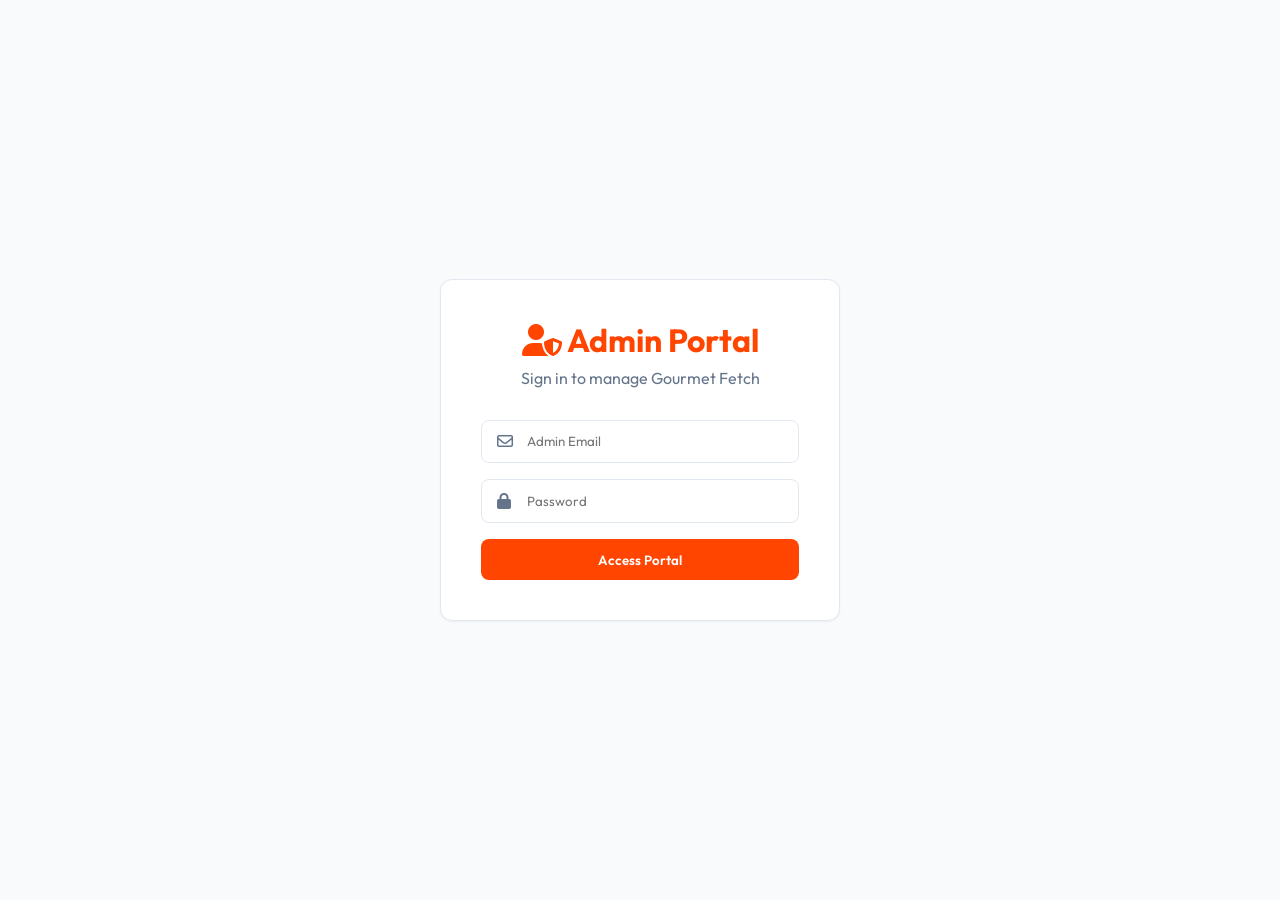
==== admin_static/index.html @ ddbc5dfc "Codes" ====
<!DOCTYPE html>
<html lang="en">

<head>
    <meta charset="UTF-8">
    <meta name="viewport" content="width=device-width, initial-scale=1.0">
    <title>Gourmet Admin Portal</title>
    <link href="https://fonts.googleapis.com/css2?family=Outfit:wght@300;400;500;600;700&display=swap" rel="stylesheet">
    <link rel="stylesheet" href="https://cdnjs.cloudflare.com/ajax/libs/font-awesome/6.4.0/css/all.min.css">
    <link rel="stylesheet" href="style.css">
</head>

<body>
    <!-- Login View -->
    <div id="login-view" class="view active">
        <div class="login-wrapper">
            <div class="card login-card">
                <div class="logo">
                    <i class="fa-solid fa-user-shield"></i> Admin Portal
                </div>
                <p class="subtitle">Sign in to manage Gourmet Fetch</p>
                <form id="adminLoginForm">
                    <div class="input-group">
                        <i class="fa-regular fa-envelope"></i>
                        <input type="email" id="adminEmail" placeholder="Admin Email" required>
                    </div>
                    <div class="input-group">
                        <i class="fa-solid fa-lock"></i>
                        <input type="password" id="adminPassword" placeholder="Password" required>
                    </div>
                    <button type="submit" class="primary-btn">Access Portal</button>
                </form>
            </div>
        </div>
    </div>

    <!-- Dashboard Layout -->
    <div id="dashboard-view" class="view">
        <div class="dashboard-layout">
            <!-- Sidebar -->
            <aside class="sidebar">
                <div class="sidebar-header">
                    <i class="fa-solid fa-utensils"></i> Gourmet
                </div>
                <nav class="sidebar-nav">
                    <ul>
                        <li>
                            <a href="#" class="tab-link active" data-tab="analytics" onclick="switchTab('analytics')">
                                <i class="fa-solid fa-chart-pie"></i> Analytics
                            </a>
                        </li>
                        <li>
                            <a href="#" class="tab-link" data-tab="orders" onclick="switchTab('orders')">
                                <i class="fa-solid fa-clipboard-list"></i> Orders
                            </a>
                        </li>
                        <li>
                            <a href="#" class="tab-link" data-tab="menu" onclick="switchTab('menu')">
                                <i class="fa-solid fa-burger"></i> Menu Items
                            </a>
                        </li>
                    </ul>
                </nav>
                <div class="sidebar-footer">
                    <button class="logout-btn" onclick="adminLogout()">
                        <i class="fa-solid fa-right-from-bracket"></i> Logout
                    </button>
                </div>
            </aside>

            <!-- Main Content Area -->
            <main class="main-content">
                <header class="topbar">
                    <h1 id="pageTitle">Dashboard Analytics</h1>
                    <div class="user-profile">
                        <span class="user-name"><i class="fa-solid fa-user-circle"></i> Admin User</span>
                    </div>
                </header>

                <div class="content-body">
                    <!-- Analytics Tab -->
                    <div id="tab-analytics" class="tab-content active">
                        <div class="stats-grid">
                            <div class="stat-card border-primary">
                                <h3>Total Revenue</h3>
                                <div class="stat-value">₹<span id="statRevenue">0</span></div>
                            </div>
                            <div class="stat-card border-blue">
                                <h3>Total Orders</h3>
                                <div class="stat-value" id="statOrders">0</div>
                            </div>
                            <div class="stat-card border-yellow">
                                <h3>Pending Orders</h3>
                                <div class="stat-value" id="statPending">0</div>
                            </div>
                            <div class="stat-card border-green">
                                <h3>Menu Items</h3>
                                <div class="stat-value" id="statItems">0</div>
                            </div>
                        </div>
                    </div>

                    <!-- Orders Tab -->
                    <div id="tab-orders" class="tab-content">
                        <div class="card table-card">
                            <div class="card-header">
                                <h2>Recent Orders</h2>
                                <button class="action-btn" onclick="loadAdminOrders()"><i
                                        class="fa-solid fa-arrows-rotate"></i> Refresh</button>
                            </div>
                            <div class="table-responsive">
                                <table class="admin-table">
                                    <thead>
                                        <tr>
                                            <th>Order ID</th>
                                            <th>Customer</th>
                                            <th>Items</th>
                                            <th>Total</th>
                                            <th>Status</th>
                                            <th>Action</th>
                                        </tr>
                                    </thead>
                                    <tbody id="adminOrdersTableBody">
                                        <!-- Dynamic rows -->
                                    </tbody>
                                </table>
                            </div>
                        </div>
                    </div>

                    <!-- Menu Tab -->
                    <div id="tab-menu" class="tab-content">
                        <div class="menu-layout">
                            <!-- Add/Edit Form -->
                            <div class="menu-form-side">
                                <div class="card sticky-card">
                                    <h2 class="card-title" id="adminFormTitle">Add New Food Item</h2>
                                    <form id="adminFoodForm" class="vertical-form">
                                        <input type="hidden" id="adminFoodId">
                                        <div class="form-group">
                                            <label>Name</label>
                                            <input type="text" id="adminFoodName" required>
                                        </div>
                                        <div class="form-group">
                                            <label>Description</label>
                                            <textarea id="adminFoodDescription"
                                                placeholder="Detailed food description..."></textarea>
                                        </div>
                                        <div class="form-group">
                                            <label>Price (₹)</label>
                                            <input type="number" id="adminFoodPrice" required>
                                        </div>
                                        <div class="form-group">
                                            <label>Food Image</label>
                                            <input type="hidden" id="adminFoodImageUrl">
                                            <div class="upload-zone" id="uploadZone"
                                                onclick="document.getElementById('adminFoodImageFile').click()">
                                                <div class="upload-placeholder" id="uploadPlaceholder">
                                                    <i class="fa-solid fa-cloud-arrow-up"></i>
                                                    <span>Click to upload image</span>
                                                    <small>JPG, PNG, WEBP &mdash; max 30 MB</small>
                                                </div>
                                                <img id="imagePreview" class="upload-preview hidden" alt="Preview">
                                            </div>
                                            <input type="file" id="adminFoodImageFile" accept="image/*"
                                                style="display:none">
                                            <button type="button" class="remove-img-btn hidden" id="removeImageBtn"
                                                onclick="clearImageUpload()">
                                                <i class="fa-solid fa-xmark"></i> Remove image
                                            </button>
                                        </div>
                                        <div class="form-actions">
                                            <button type="submit" id="adminFoodBtn" class="primary-btn"><i
                                                    class="fa-solid fa-plus"></i> Add Food</button>
                                            <button type="button" id="adminFoodCancel" class="secondary-btn hidden"
                                                onclick="resetAdminForm()"><i class="fa-solid fa-xmark"></i>
                                                Cancel</button>
                                        </div>
                                    </form>
                                </div>
                            </div>

                            <!-- Menu Listing -->
                            <div class="menu-list-side">
                                <div class="card table-card">
                                    <div class="card-header">
                                        <h2>Current Menu</h2>
                                    </div>
                                    <div class="table-responsive list-wrapper">
                                        <table class="admin-table">
                                            <thead>
                                                <tr>
                                                    <th>Image</th>
                                                    <th>Details</th>
                                                    <th>Price</th>
                                                    <th style="text-align: right;">Actions</th>
                                                </tr>
                                            </thead>
                                            <tbody id="adminFoodsTableBody">
                                                <!-- Dynamic rows -->
                                            </tbody>
                                        </table>
                                    </div>
                                </div>
                            </div>
                        </div>
                    </div>

                </div>
            </main>
        </div>
    </div>

    <!-- Toast Notification -->
    <div id="toast" class="toast">
        <i class="fa-solid fa-circle-info"></i>
        <span id="toastMsg">Notification</span>
    </div>

    <script src="script.js"></script>
</body>

</html>
---- admin_static/style.css ----
@import url('https://fonts.googleapis.com/css2?family=Outfit:wght@300;400;500;600;700&display=swap');

:root {
    --primary: #FF4500;
    --primary-dark: #E03E00;
    --secondary: #1E293B;
    --sidebar-bg: #0F172A;
    --sidebar-hover: #1E293B;
    --bg-color: #F8FAFC;
    --card-bg: #FFFFFF;
    --text-main: #334155;
    --text-muted: #64748B;
    --border: #E2E8F0;

    --success: #10B981;
    --warning: #F59E0B;
    --danger: #EF4444;
    --info: #3B82F6;

    --shadow-sm: 0 1px 2px 0 rgba(0, 0, 0, 0.05);
    --shadow-md: 0 4px 6px -1px rgba(0, 0, 0, 0.1), 0 2px 4px -1px rgba(0, 0, 0, 0.06);
    --transition: 0.2s ease;
}

* {
    box-sizing: border-box;
    margin: 0;
    padding: 0;
    font-family: 'Outfit', sans-serif;
}

body {
    background-color: var(--bg-color);
    color: var(--text-main);
    overflow-x: hidden;
}

/* Views Setup */
.view {
    display: none;
    opacity: 0;
    transition: opacity var(--transition);
}

.view.active {
    display: block;
    opacity: 1;
}

.hidden {
    display: none !important;
}

/* Login Page */
.login-wrapper {
    min-height: 100vh;
    display: flex;
    align-items: center;
    justify-content: center;
    padding: 1rem;
}

.login-card {
    width: 100%;
    max-width: 400px;
    text-align: center;
    padding: 2.5rem;
}

.logo {
    font-size: 2rem;
    font-weight: 700;
    color: var(--primary);
    margin-bottom: 0.5rem;
}

.subtitle {
    color: var(--text-muted);
    margin-bottom: 2rem;
}

/* Dashboard Layout */
.dashboard-layout {
    display: flex;
    height: 100vh;
    overflow: hidden;
}

/* Sidebar */
.sidebar {
    width: 260px;
    background-color: var(--sidebar-bg);
    color: #F8FAFC;
    display: flex;
    flex-direction: column;
    flex-shrink: 0;
    transition: width var(--transition);
}

.sidebar-header {
    padding: 1.5rem;
    font-size: 1.5rem;
    font-weight: 700;
    border-bottom: 1px solid rgba(255, 255, 255, 0.1);
    display: flex;
    align-items: center;
    gap: 0.8rem;
}

.sidebar-header i {
    color: var(--primary);
}

.sidebar-nav {
    flex-grow: 1;
    padding: 1.5rem 1rem;
    overflow-y: auto;
}

.sidebar-nav ul {
    list-style: none;
}

.sidebar-nav li {
    margin-bottom: 0.5rem;
}

.tab-link {
    display: flex;
    align-items: center;
    gap: 1rem;
    padding: 0.8rem 1rem;
    color: #CBD5E1;
    text-decoration: none;
    border-radius: 8px;
    transition: var(--transition);
    font-weight: 500;
}

.tab-link:hover,
.tab-link.active {
    background-color: var(--sidebar-hover);
    color: #FFFFFF;
}

.tab-link.active {
    border-left: 4px solid var(--primary);
}

.tab-link i {
    width: 1.2rem;
    text-align: center;
}

.sidebar-footer {
    padding: 1rem;
    border-top: 1px solid rgba(255, 255, 255, 0.1);
}

.logout-btn {
    width: 100%;
    display: flex;
    align-items: center;
    gap: 0.8rem;
    padding: 0.8rem 1rem;
    background: transparent;
    border: none;
    color: #CBD5E1;
    cursor: pointer;
    font-size: 1rem;
    font-weight: 500;
    border-radius: 8px;
    transition: var(--transition);
}

.logout-btn:hover {
    background-color: rgba(239, 68, 68, 0.1);
    color: var(--danger);
}

/* Main Content */
.main-content {
    flex-grow: 1;
    display: flex;
    flex-direction: column;
    overflow-y: auto;
}

.topbar {
    background: var(--card-bg);
    padding: 1.2rem 2rem;
    display: flex;
    justify-content: space-between;
    align-items: center;
    border-bottom: 1px solid var(--border);
    position: sticky;
    top: 0;
    z-index: 10;
}

.topbar h1 {
    font-size: 1.4rem;
    color: var(--text-main);
    font-weight: 600;
}

.user-profile {
    color: var(--text-muted);
    font-weight: 500;
}

.content-body {
    padding: 2rem;
}

.tab-content {
    display: none;
    animation: fadeIn 0.3s ease;
}

.tab-content.active {
    display: block;
}

@keyframes fadeIn {
    from {
        opacity: 0;
    }

    to {
        opacity: 1;
    }
}

/* UI Components */
.card {
    background: var(--card-bg);
    border: 1px solid var(--border);
    border-radius: 12px;
    box-shadow: var(--shadow-sm);
}

/* Forms */
.input-group {
    position: relative;
    margin-bottom: 1rem;
}

.input-group i {
    position: absolute;
    left: 1rem;
    top: 50%;
    transform: translateY(-50%);
    color: var(--text-muted);
}

.input-group input {
    width: 100%;
    padding: 0.8rem 1rem 0.8rem 2.8rem;
    border: 1px solid var(--border);
    border-radius: 8px;
    outline: none;
    transition: var(--transition);
}

.input-group input:focus {
    border-color: var(--primary);
    box-shadow: 0 0 0 3px rgba(255, 69, 0, 0.1);
}

.vertical-form .form-group {
    margin-bottom: 1rem;
}

.vertical-form label {
    display: block;
    margin-bottom: 0.4rem;
    font-size: 0.9rem;
    font-weight: 500;
    color: var(--text-main);
}

.vertical-form input,
.vertical-form select,
.vertical-form textarea {
    width: 100%;
    padding: 0.7rem;
    border: 1px solid var(--border);
    border-radius: 8px;
    outline: none;
    background: white;
    font-family: inherit;
    font-size: inherit;
}

.vertical-form textarea {
    min-height: 120px;
    resize: vertical;
    line-height: 1.6;
}

.vertical-form input:focus,
.vertical-form select:focus,
.vertical-form textarea:focus {
    border-color: var(--primary);
}

.form-actions {
    display: flex;
    gap: 0.5rem;
    margin-top: 1.5rem;
}

/* Buttons */
.primary-btn {
    background: var(--primary);
    color: white;
    border: none;
    padding: 0.8rem 1.2rem;
    border-radius: 8px;
    font-weight: 600;
    cursor: pointer;
    transition: var(--transition);
    width: 100%;
    display: inline-flex;
    justify-content: center;
    align-items: center;
    gap: 0.5rem;
}

.primary-btn:hover {
    background: var(--primary-dark);
}

.secondary-btn {
    background: #F1F5F9;
    color: var(--text-main);
    border: 1px solid var(--border);
    padding: 0.8rem 1.2rem;
    border-radius: 8px;
    font-weight: 500;
    cursor: pointer;
    transition: var(--transition);
    display: inline-flex;
    justify-content: center;
    align-items: center;
    gap: 0.5rem;
}

.secondary-btn:hover {
    background: #E2E8F0;
}

.action-btn {
    background: transparent;
    color: var(--primary);
    border: none;
    cursor: pointer;
    font-weight: 500;
}

.action-btn:hover {
    color: var(--primary-dark);
    text-decoration: underline;
}

/* Stats Grid */
.stats-grid {
    display: grid;
    grid-template-columns: repeat(auto-fit, minmax(240px, 1fr));
    gap: 1.5rem;
    margin-bottom: 2rem;
}

.stat-card {
    background: var(--card-bg);
    padding: 1.5rem;
    border-radius: 12px;
    border: 1px solid var(--border);
    box-shadow: var(--shadow-sm);
    border-left: 4px solid var(--border);
}

.stat-card.border-primary {
    border-left-color: var(--primary);
}

.stat-card.border-blue {
    border-left-color: var(--info);
}

.stat-card.border-yellow {
    border-left-color: var(--warning);
}

.stat-card.border-green {
    border-left-color: var(--success);
}

.stat-card h3 {
    font-size: 0.95rem;
    color: var(--text-muted);
    font-weight: 500;
    margin-bottom: 0.5rem;
}

.stat-value {
    font-size: 2.2rem;
    font-weight: 700;
    color: var(--text-main);
}

/* Tables */
.table-card {
    overflow: hidden;
}

.card-header {
    padding: 1.2rem 1.5rem;
    border-bottom: 1px solid var(--border);
    display: flex;
    justify-content: space-between;
    align-items: center;
    background: #F8FAFC;
}

.card-header h2 {
    font-size: 1.1rem;
    font-weight: 600;
}

.table-responsive {
    width: 100%;
    overflow-x: auto;
}

.admin-table {
    width: 100%;
    border-collapse: collapse;
    text-align: left;
}

.admin-table th {
    background: #F1F5F9;
    padding: 1rem 1.5rem;
    font-weight: 600;
    font-size: 0.9rem;
    color: var(--text-muted);
    border-bottom: 1px solid var(--border);
    white-space: nowrap;
}

.admin-table td {
    padding: 1rem 1.5rem;
    border-bottom: 1px solid var(--border);
    font-size: 0.95rem;
}

.admin-table tr:hover td {
    background: #F8FAFC;
}

/* Status Badges */
.badge {
    padding: 0.3rem 0.6rem;
    border-radius: 50px;
    font-size: 0.8rem;
    font-weight: 600;
    display: inline-block;
}

.badge.pending {
    background: #FEF3C7;
    color: #D97706;
}

.badge.preparing {
    background: #DBEAFE;
    color: #2563EB;
}

.badge.delivered {
    background: #D1FAE5;
    color: #059669;
}

.badge.cancelled {
    background: #FEE2E2;
    color: #DC2626;
}

.status-select {
    padding: 0.4rem;
    border: 1px solid var(--border);
    border-radius: 6px;
    font-size: 0.85rem;
}

/* Menu Layout */
.menu-layout {
    display: flex;
    gap: 1.5rem;
    flex-direction: column;
}

@media (min-width: 1024px) {
    .menu-layout {
        flex-direction: row;
        align-items: flex-start;
    }

    .menu-form-side {
        width: 35%;
        position: sticky;
        top: 100px;
    }

    .menu-list-side {
        width: 65%;
    }
}

.sticky-card {
    padding: 1.5rem;
}

.card-title {
    font-size: 1.2rem;
    margin-bottom: 1.5rem;
    font-weight: 600;
}

.list-wrapper {
    max-height: 600px;
    overflow-y: auto;
}

.list-wrapper thead th {
    position: sticky;
    top: 0;
    z-index: 5;
}

.food-img-small {
    width: 60px;
    height: 60px;
    object-fit: cover;
    border-radius: 8px;
}

.food-meta {
    font-size: 0.8rem;
    color: var(--text-muted);
}

.food-title {
    font-weight: 600;
    color: var(--text-main);
}

.price-tag {
    font-weight: 700;
    color: var(--primary);
}

.action-buttons {
    display: flex;
    gap: 0.5rem;
    justify-content: flex-end;
}

.icon-btn {
    background: #F1F5F9;
    border: none;
    width: 32px;
    height: 32px;
    border-radius: 6px;
    cursor: pointer;
    color: var(--text-muted);
    transition: var(--transition);
}

.icon-btn:hover {
    background: #E2E8F0;
    color: var(--text-main);
}

.icon-btn.delete {
    color: var(--danger);
}

.icon-btn.delete:hover {
    background: #FEE2E2;
}

/* Toast */
.toast {
    position: fixed;
    bottom: 2rem;
    right: 2rem;
    background: var(--sidebar-bg);
    color: white;
    padding: 1rem 1.5rem;
    border-radius: 8px;
    display: flex;
    align-items: center;
    gap: 0.8rem;
    box-shadow: var(--shadow-md);
    transform: translateY(100px);
    opacity: 0;
    transition: 0.3s cubic-bezier(0.175, 0.885, 0.32, 1.275);
    z-index: 50;
}

.toast.show {
    transform: translateY(0);
    opacity: 1;
}

.toast i {
    color: var(--primary);
}

/* Image Upload Zone */
.upload-zone {
    border: 2px dashed var(--border);
    border-radius: 10px;
    padding: 1.2rem;
    text-align: center;
    cursor: pointer;
    transition: border-color var(--transition), background var(--transition);
    background: #F8FAFC;
    min-height: 130px;
    display: flex;
    align-items: center;
    justify-content: center;
    overflow: hidden;
}

.upload-zone:hover {
    border-color: var(--primary);
    background: rgba(255, 69, 0, 0.03);
}

.upload-placeholder {
    display: flex;
    flex-direction: column;
    align-items: center;
    gap: 0.4rem;
    color: var(--text-muted);
    pointer-events: none;
}

.upload-placeholder i {
    font-size: 2rem;
    color: var(--primary);
    opacity: 0.7;
}

.upload-placeholder span {
    font-weight: 500;
    font-size: 0.95rem;
}

.upload-placeholder small {
    font-size: 0.78rem;
    color: #94A3B8;
}

.upload-preview {
    width: 100%;
    max-height: 180px;
    object-fit: contain;
    border-radius: 6px;
    pointer-events: none;
}

.remove-img-btn {
    margin-top: 0.5rem;
    background: none;
    border: none;
    color: var(--danger);
    font-size: 0.85rem;
    cursor: pointer;
    display: flex;
    align-items: center;
    gap: 0.3rem;
    padding: 0.2rem 0;
    font-family: inherit;
    font-weight: 500;
}

.remove-img-btn:hover {
    text-decoration: underline;
}
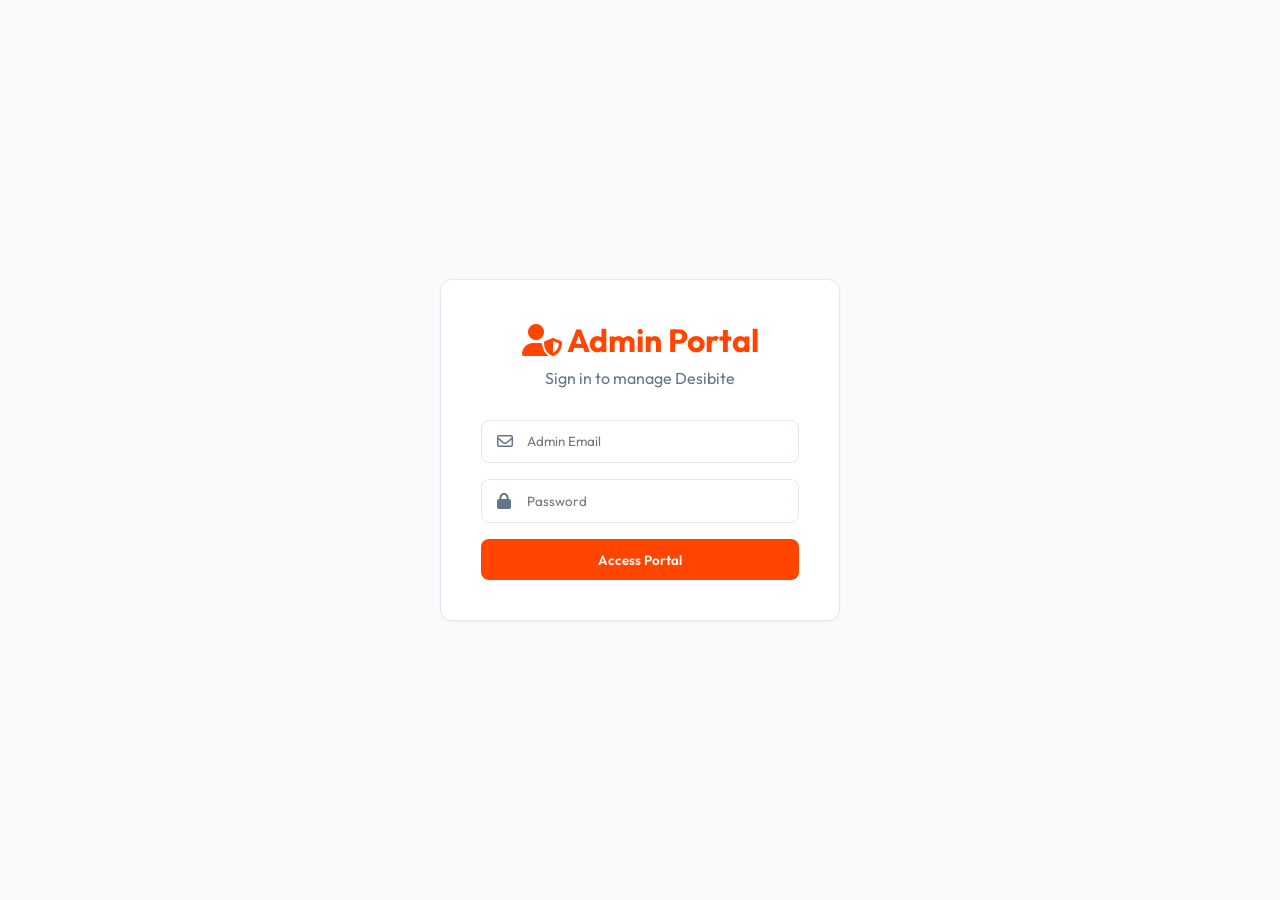
==== commit 50b99387: "Fixed mobile version" ====
--- a/admin_static/index.html
+++ b/admin_static/index.html
@@ -18,7 +18,7 @@
                 <div class="logo">
                     <i class="fa-solid fa-user-shield"></i> Admin Portal
                 </div>
-                <p class="subtitle">Sign in to manage Gourmet Fetch</p>
+                <p class="subtitle">Sign in to manage Desibite</p>
                 <form id="adminLoginForm">
                     <div class="input-group">
                         <i class="fa-regular fa-envelope"></i>
@@ -151,22 +151,24 @@
                                             <input type="number" id="adminFoodPrice" required>
                                         </div>
                                         <div class="form-group">
-                                            <label>Food Image</label>
-                                            <input type="hidden" id="adminFoodImageUrl">
+                                            <label>Food Images (Select multiple)</label>
                                             <div class="upload-zone" id="uploadZone"
                                                 onclick="document.getElementById('adminFoodImageFile').click()">
                                                 <div class="upload-placeholder" id="uploadPlaceholder">
                                                     <i class="fa-solid fa-cloud-arrow-up"></i>
-                                                    <span>Click to upload image</span>
+                                                    <span>Click to upload images</span>
                                                     <small>JPG, PNG, WEBP &mdash; max 30 MB</small>
                                                 </div>
-                                                <img id="imagePreview" class="upload-preview hidden" alt="Preview">
+                                                <div id="imagePreviewContainer" class="image-preview-grid hidden"
+                                                    style="display: grid; grid-template-columns: repeat(auto-fill, minmax(80px, 1fr)); gap: 10px; margin-top: 10px; width: 100%;">
+                                                    <!-- Dynamic previews will be added here -->
+                                                </div>
                                             </div>
-                                            <input type="file" id="adminFoodImageFile" accept="image/*"
+                                            <input type="file" id="adminFoodImageFile" accept="image/*" multiple
                                                 style="display:none">
                                             <button type="button" class="remove-img-btn hidden" id="removeImageBtn"
-                                                onclick="clearImageUpload()">
-                                                <i class="fa-solid fa-xmark"></i> Remove image
+                                                onclick="clearImageUpload()" style="margin-top: 10px;">
+                                                <i class="fa-solid fa-xmark"></i> Clear all images
                                             </button>
                                         </div>
                                         <div class="form-actions">
